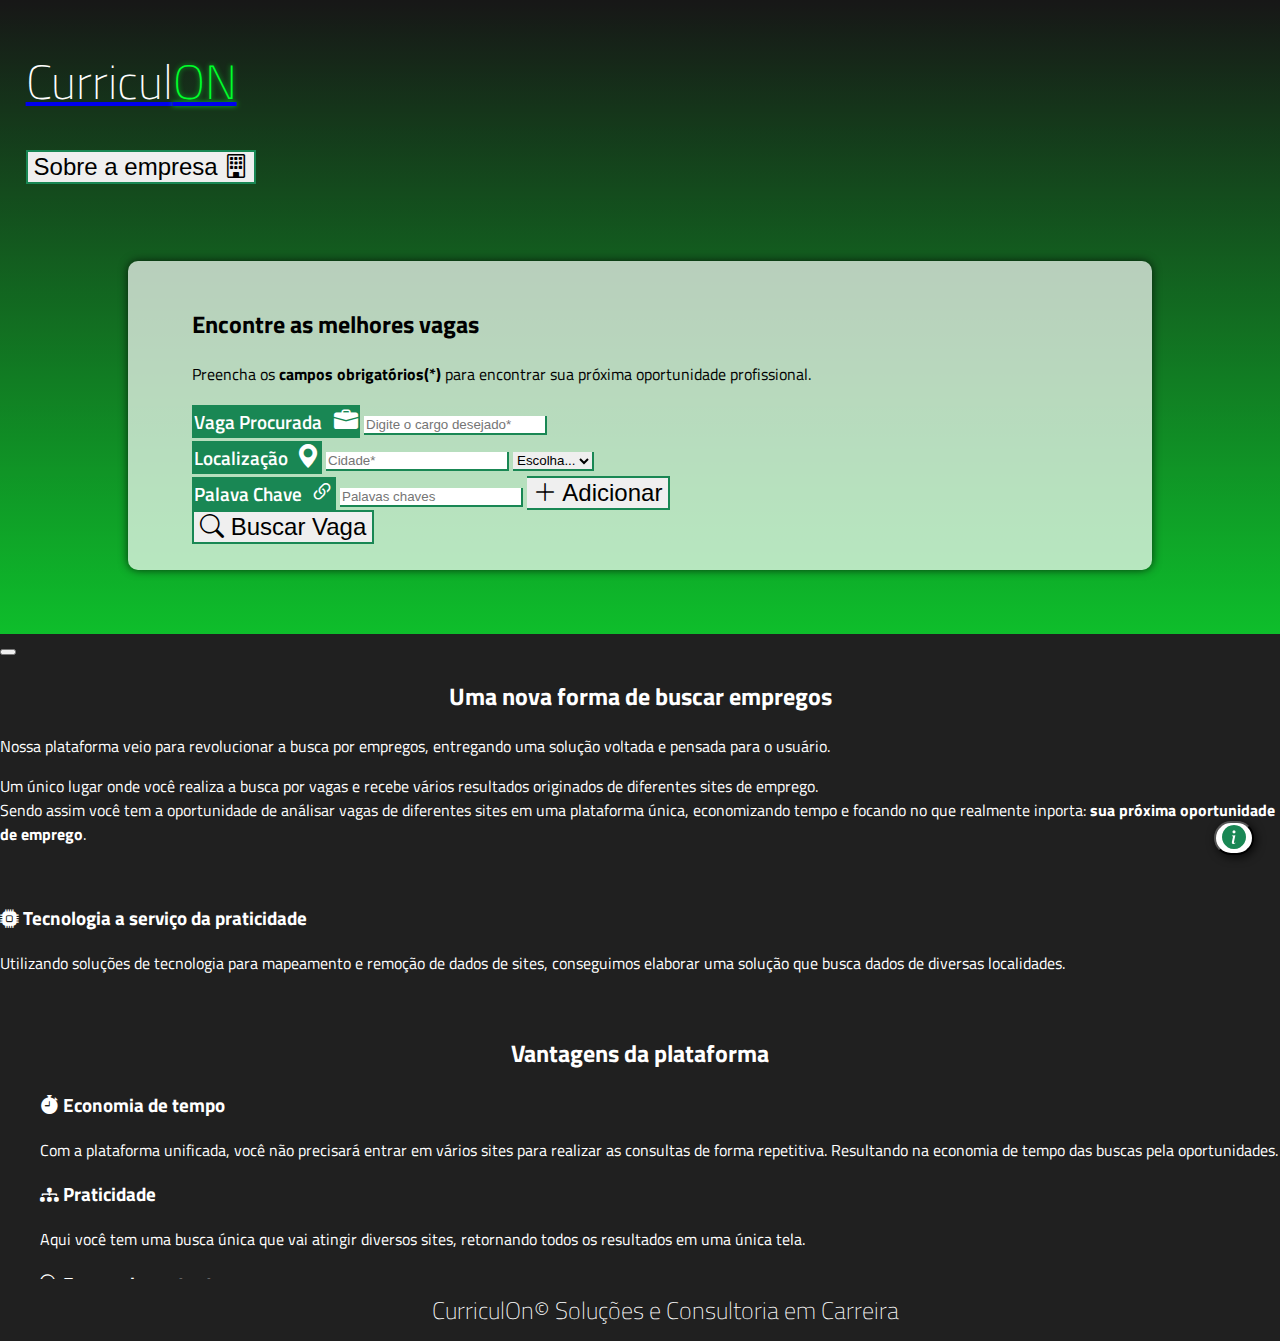
==== index.html @ b9000842 "Initial Commit" ====
<!DOCTYPE html>
<html lang="pt-BR">
<head>
    <meta charset="UTF-8">
    <meta http-equiv="X-UA-Compatible" content="IE=edge">
    <meta name="viewport" content="width=device-width, initial-scale=1.0">

    <link href="https://cdn.jsdelivr.net/npm/bootstrap@5.1.3/dist/css/bootstrap.min.css" rel="stylesheet" integrity="sha384-1BmE4kWBq78iYhFldvKuhfTAU6auU8tT94WrHftjDbrCEXSU1oBoqyl2QvZ6jIW3" crossorigin="anonymous">
    <script src="https://cdn.jsdelivr.net/npm/bootstrap@5.1.3/dist/js/bootstrap.bundle.min.js" integrity="sha384-ka7Sk0Gln4gmtz2MlQnikT1wXgYsOg+OMhuP+IlRH9sENBO0LRn5q+8nbTov4+1p" crossorigin="anonymous"></script>

    <link rel="stylesheet" href="./estilos/base.css">
    <link rel="stylesheet" href="./estilos/index.css">
    <script src="./scripts/vagasScript.js"></script>
    <script src="./scripts/utilsJson.js"></script>

    <title>CurriculOn Plataform</title>
</head>

<body>
    <div class="content">
        <nav class="navbar navbar-light">
            <div class="container-fluid">
                <a href="index.html" class="navbar-brand curriculOn" href="#">
                    <h1>
                        Curricul<span class="on">ON</span><i class="bi bi-power">N</i>
                    </h1>
                </a>
                <button type="button" class="btn btn-outline-light btn-header">
                    <span class="texto-desktop">Sobre a empresa</span>
                    <i class="bi bi-building"></i>
                </button>
            </div>
        </nav>

        <form class="busca-vaga-form" action="paginas/busca.html" onkeydown="return event.key != 'Enter';">
            <h2>Encontre as melhores vagas</h2>
            <p>Preencha os <strong>campos obrigatórios(*)</strong> para encontrar sua próxima oportunidade profissional.</p>
            <div class="input-group mb-3">
                <span class="input-group-text" id="span-vaga-procurada"><span class="texto-desktop">Vaga Procurada&nbsp;&nbsp;</span> <i class="bi bi-briefcase-fill"></i></span>
                <input placeholder="Digite o cargo desejado*" type="text" class="form-control" aria-label="Sizing example input" aria-describedby="span-vaga-procurada" required>
            </div>
            <div class="input-group mb-3">
                <span class="input-group-text" id="span-localizacao"><span class="texto-desktop">Localização&nbsp;</span> <i class="bi bi-geo-alt-fill"></i></span>
                <input placeholder="Cidade*" type="text" class="form-control w-50" aria-label="Sizing example input" aria-describedby="span-localizacao" required>
                <select class="form-select" id="input-estado" aria-describedby="span-localizacao" required>
                    <option selected>Escolha...</option>
                    <script>
                        window.onload = carregaConfiguracoes();
                    </script>
                </select>
            </div>
            <div class="input-group mb-3">
                <span class="input-group-text" id="span-palavra-chave"><span class="texto-desktop">Palava Chave&nbsp;</span> <i class="bi bi-link-45deg"></i></span>
                <input placeholder="Palavas chaves" id="input-palavra-chave" type="text" class="form-control" aria-label="Sizing example input" aria-describedby="span-palavra-chave">
                <script>
                    const elem = document.getElementById('input-palavra-chave');
                    elem.addEventListener('keypress', function(e){
                        if(e.keyCode == 13)
                        {
                            adicionaPalavraChave();
                        }
                    })
                </script>
                <button class="btn btn-outline-success" onclick="adicionaPalavraChave()" type="button"><i class="bi bi-plus-lg"></i><span class="texto-desktop"> Adicionar</span></button>
            </div>

            <div class="palavras-chave" id="palavras-chave"></div>

            <div class="d-grid gap-2">
                <button class="btn btn-outline-success btn-buscar-vaga" type="submit">
                    <i class="bi bi-search"></i>
                    <span class="texto-desktop">Buscar Vaga</span>
                </button>
            </div>
        </form>

        <button class="btn btn-informacoes" data-bs-toggle="offcanvas" data-bs-target="#offcanvasRight" aria-controls="offcanvasRight" type="submit">
            <i class="bi bi-info-circle-fill"></i>
        </button>

        <div class="offcanvas offcanvas-end" tabindex="-1" id="offcanvasRight" aria-labelledby="offcanvasRightLabel">
            <div class="offcanvas-header">
            <button type="button" class="btn-close btn-close-white text-reset" data-bs-dismiss="offcanvas" aria-label="Close"></button>
            </div>
            <div class="offcanvas-body">
                <h2 style="text-align:center">Uma nova forma de buscar empregos</h2>
                <p>
                    Nossa plataforma veio para revolucionar a busca por empregos,
                    entregando uma solução voltada e pensada para o usuário.
                </p>
                <p>
                    Um único lugar onde você realiza a busca por vagas e recebe vários
                    resultados originados de diferentes sites de emprego.<br/>
                    Sendo assim você tem a oportunidade de análisar vagas de diferentes
                    sites em uma plataforma única, economizando tempo e focando no que
                    realmente inporta: <strong>sua próxima oportunidade de emprego</strong>.
                </p><br/>
                
                <h3><i class="bi bi-cpu-fill"></i> Tecnologia a serviço da praticidade</h3>
                <p>
                    Utilizando soluções de tecnologia para mapeamento e remoção de dados
                    de sites, conseguimos elaborar uma solução que busca dados de diversas
                    localidades.
                </p><br/>

                <h2 style="text-align:center">Vantagens da plataforma</h2>
                <ul>
                    <li>
                        <h3><i class="bi bi-stopwatch-fill"></i> Economia de tempo</h3>
                        <p>
                            Com a plataforma unificada, você não precisará entrar em vários
                            sites para realizar as consultas de forma repetitiva. 
                            Resultando na economia de tempo das buscas pela oportunidades.
                        </p>
                    </li>
                    <li>
                        <h3><i class="bi bi-diagram-3-fill"></i> Praticidade</h3>
                        <p>
                            Aqui você tem uma busca única que vai atingir diversos sites,
                            retornando todos os resultados em uma única tela.
                        </p>
                    </li>
                    <li>
                        <h3><i class="bi bi-search"></i> Foco no importante</h3>
                        <p>
                            Com todos os resultados em uma única tela, 
                            você terá a oportunidade de ter foco total
                            na análise das vagas.
                        </p>
                    </li>
                </ul>
            </div>
        </div>

        <footer>
            CurriculOn&copy; Soluções e Consultoria em Carreira
        </footer>
    </div>
</body>
</html>
---- estilos/base.css ----
@import url('https://fonts.googleapis.com/css2?family=Titillium+Web:ital,wght@0,200;0,300;0,400;0,600;0,700;0,900;1,200;1,300;1,400;1,600;1,700&display=swap');
@import url("https://cdn.jsdelivr.net/npm/bootstrap-icons@1.7.0/font/bootstrap-icons.css");

html, body{
    /* background: linear-gradient(white, rgb(0, 255, 43)),url("https://trdpsa.com/wp-content/uploads/2021/03/job-bank.jpg"); */
    /* background-color: linear-gradient(white, rgb(0, 255, 43)); */
    background-attachment: fixed;

    background-image: linear-gradient(rgb(0, 0, 0, 0.7), rgba(0, 255, 43, 0.8)), url('https://trdpsa.com/wp-content/uploads/2021/03/job-bank.jpg');
    background-size: cover;
    background-position: center;
    background-repeat: no-repeat, no-repeat;

    height: 100%;
    padding: 0;
    margin: 0;

    font-family: 'Titillium Web', sans-serif;
    font-size: 16px;
}
.content{
    min-height: 100%;
    position: relative;
}

.navbar{
    padding: 1% 2%;
}
.navbar .btn-header{
    font-size: 1.5rem;
    border: 2px solid #198754;
}

.btn-outline-light:hover{
    color: #198754;
}


h1{
    color: white;
    font-size: 3rem;
    font-weight: 100;
}

.on{
    color: rgb(0, 255, 43);
    text-shadow: 0 0 5px rgba(0, 255, 43, 0.7);
    transition: 0.5s;
}
.curriculOn i{
    color: rgb(0, 255, 43);
    text-shadow: 0 0 5px rgba(0, 255, 43, 0.7);
    transition: 0.2s;
    font-style: normal;
    font-weight: 300;
    transition: 0.5s;
    display: none;
}
.curriculOn:hover i{
    display: inline;
}
.curriculOn:hover .on{
    display: none;
}

footer{
    padding: 1% 2%;
    background-color: rgb(32, 32, 32);
    color: #fff;

    font-size: 1.5rem;
    font-weight: 100;
    text-align:  center;

    position:absolute;
    bottom:0;
    width:100%;
}

li{
    list-style: none;
}

.hidden{
    display: none;
}

@media only screen and (max-width: 600px) {
    .texto-desktop{
        display: none;
    }
}
---- estilos/index.css ----
.busca-vaga-form{
    width: 70%;
    margin: 5% auto 5% auto;
    padding: 2% 5%;
    background-color: rgba(255, 255, 255, 0.7);
    border-radius: 10px;
    box-shadow: 0 0 10px rgba(0, 0, 0, 0.7);
}

.input-group-text{
    background-color: #198754;
    border: 2px solid #198754;

    color: white;
    font-size: 1.2rem;
    font-weight: 600;
}
.input-group-text .bi, .input-group .bi{
    font-size: 1.5rem;
}
.input-group button{
    border: 2px solid #198754;
    border-left: none;
    font-size: 1.5rem;
}
.form-control, .form-select{
    border: none;
    border-bottom: 2px solid #198754;
    border-right: 2px solid #198754;
    border-top-right-radius: 0%;
    transition: 0.5s;
}
.form-select:focus, .form-control:focus {
    box-shadow: inset 0 0 10px rgba(0, 0, 0, 0.5);
    outline: 0;
    border-bottom: 3px solid #198754;
    border-right: 3px solid #198754;
}

.palavra-chave{
    font-size: 1rem;
    transition: 0.5s;
    background-color: #198754;
    margin: 0% 0.5% 2% 0.5%;
}
.palavra-chave:hover{
    cursor: pointer;
}

.del{
    background-color: rgba(220, 53, 70, 1);
}
.del::after{
    content: " X";
    font-weight: 100;
}

.btn-buscar-vaga{
    border: 2px solid #198754;
    font-size: 1.5rem;
    font-weight: 500;
    transition: 0.5s;
}

.conteudo-1, .conteudo-2{
    display: grid;
    grid-template-columns: 1fr 1fr;
    box-shadow: inset 0 0 20px rgba(0, 0, 0, 1);
}
.conteudo-1 div, .conteudo-2 div{
    padding: 3%;
}
.conteudo-1 img, .conteudo-2 img{
    max-width: 700px;
    width: 100%;
}


.btn-informacoes{
    position: fixed;
    bottom: 5%;
    right: 2%;

    border-radius: 50px;
    background-color: white;
    color: #198754;
    font-size: 1.5rem;
    box-shadow: 2px 2px 10px rgba(0, 0, 0, 0.8);
    z-index: 1;
}
.btn-informacoes:hover{
    color: #198754;
}
.btn-informacoes:hover::after{
    content: " Sobre a ferramenta";
    transition: 0.5s;
}

.offcanvas{
    background-color: rgb(32, 32, 32);
    color: white;
}

@media only screen and (max-width: 600px) {
    .busca-vaga-form{
        width: 95%;
    }
    .conteudo-1, .conteudo-2{
        grid-template-columns: 1fr;
    }
}
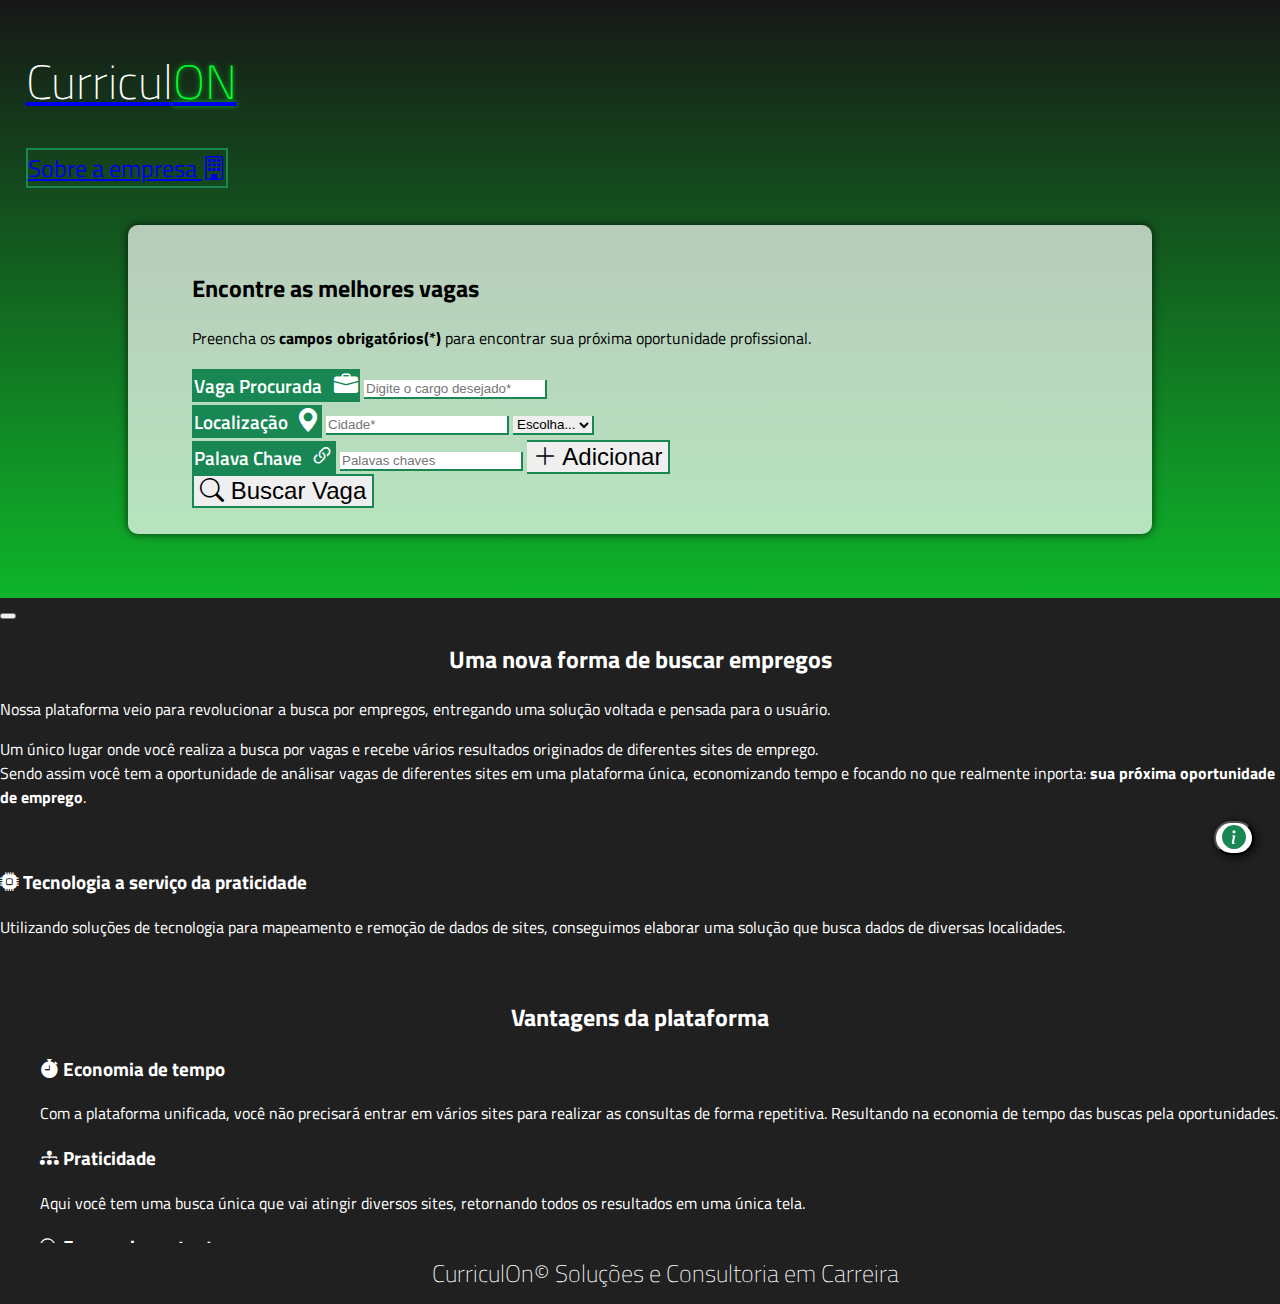
==== commit 8d1258df: "Project Update: Adding page - About the company" ====
--- a/index.html
+++ b/index.html
@@ -25,10 +25,10 @@
                         Curricul<span class="on">ON</span><i class="bi bi-power">N</i>
                     </h1>
                 </a>
-                <button type="button" class="btn btn-outline-light btn-header">
+                <a href="./paginas/sobre.html" type="button" class="btn btn-outline-light btn-header">
                     <span class="texto-desktop">Sobre a empresa</span>
                     <i class="bi bi-building"></i>
-                </button>
+                </a>
             </div>
         </nav>
 
--- a/estilos/index.css
+++ b/estilos/index.css
@@ -1,6 +1,6 @@
 .busca-vaga-form{
     width: 70%;
-    margin: 5% auto 5% auto;
+    margin: 2% auto 5% auto;
     padding: 2% 5%;
     background-color: rgba(255, 255, 255, 0.7);
     border-radius: 10px;
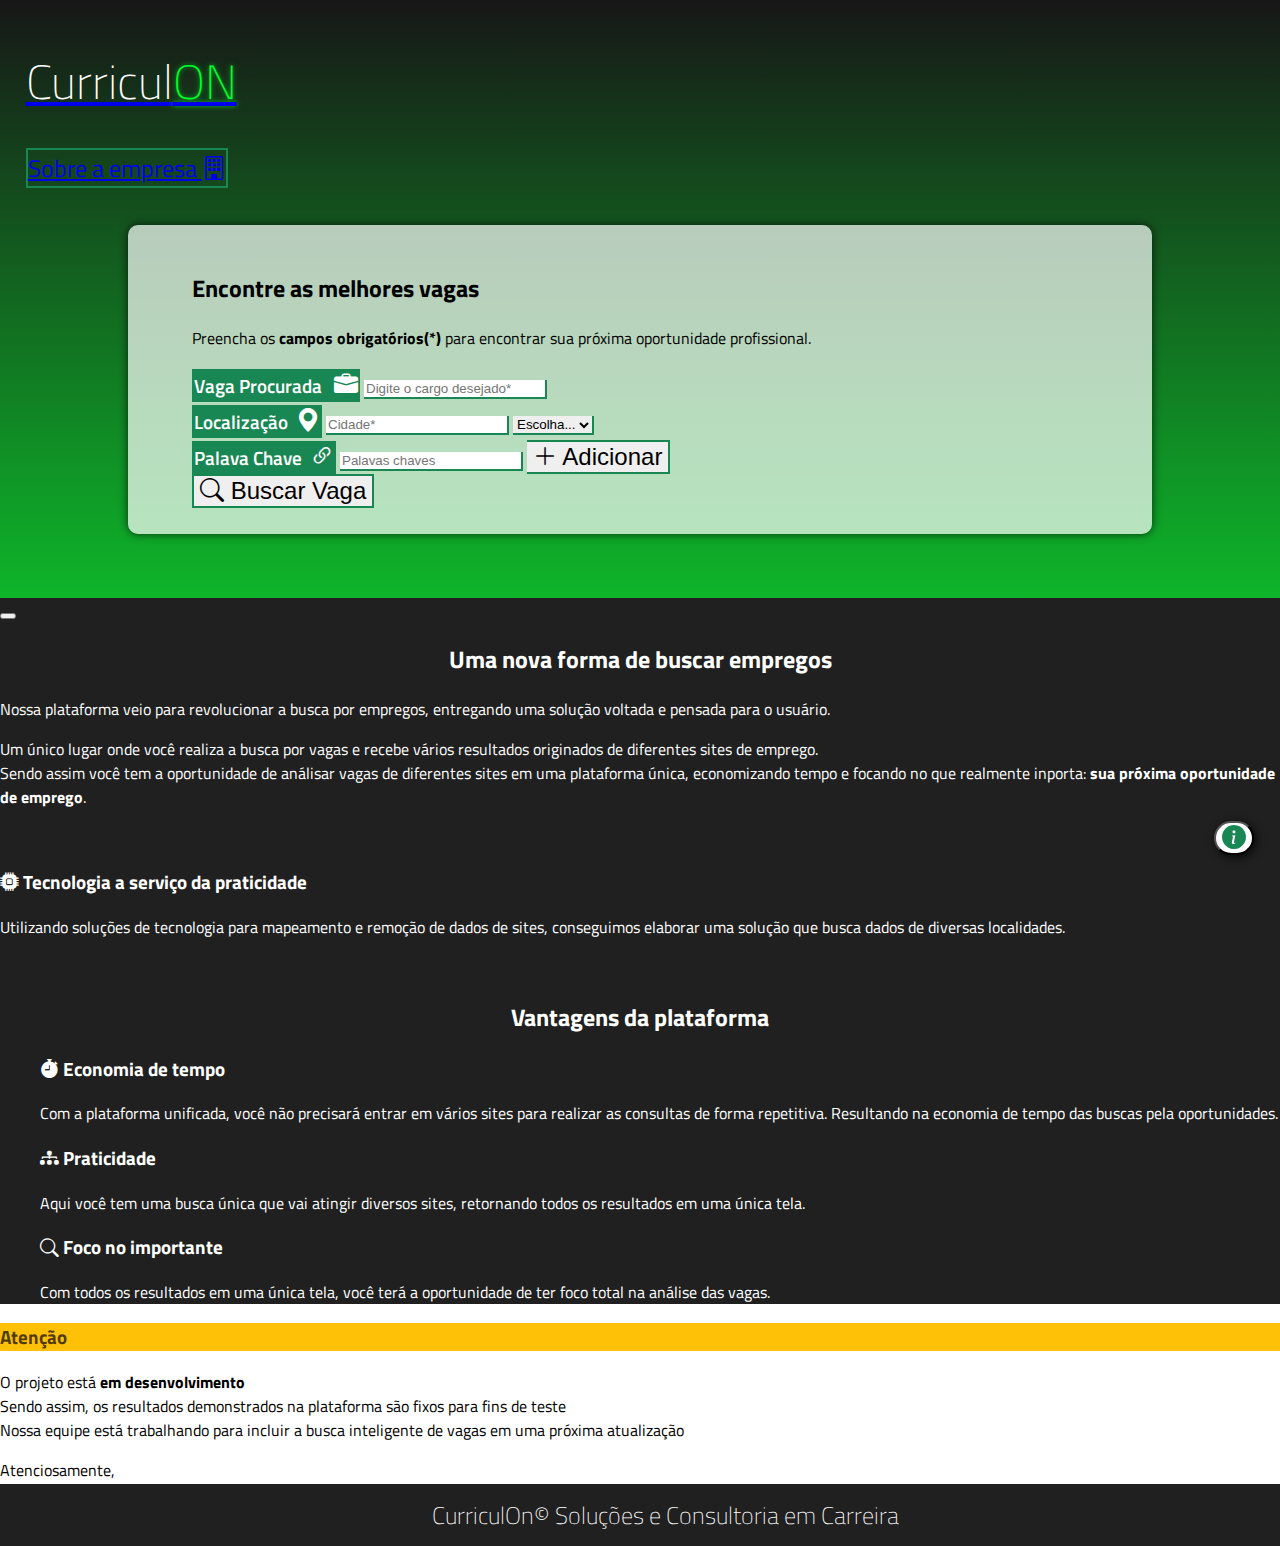
==== commit 84e4a520: "Project Update: Adding modals" ====
--- a/index.html
+++ b/index.html
@@ -12,6 +12,7 @@
     <link rel="stylesheet" href="./estilos/index.css">
     <script src="./scripts/vagasScript.js"></script>
     <script src="./scripts/utilsJson.js"></script>
+    <script type="text/javascript" src="https://code.jquery.com/jquery-1.7.1.min.js"></script>
 
     <title>CurriculOn Plataform</title>
 </head>
@@ -132,6 +133,36 @@
             </div>
         </div>
 
+        <div id="modal-info-teste" class="modal" tabindex="-1">
+            <div class="modal-dialog">
+              <div class="modal-content">
+                <div class="modal-header">
+                  <h3 class="modal-title">Atenção</h3>
+                </div>
+                <div class="modal-body">
+                    <p>
+                        O projeto está <strong>em desenvolvimento</strong><br/>
+                        Sendo assim, os resultados demonstrados na plataforma são fixos para fins de teste<br/>
+                        Nossa equipe está trabalhando para incluir a busca inteligente de vagas em uma próxima atualização
+                    </p>
+                    <p clss="assinatura">
+                        Atenciosamente,<br/>
+                        Equipe CurriculOn
+                    </p>
+                </div>
+                <div class="modal-footer">
+                  <button type="button" class="btn btn-outline-dark" data-bs-dismiss="modal">Ok, estou ciente</button>
+                </div>
+              </div>
+            </div>
+        </div>
+
+        <script type="text/javascript">
+            $(window).on('load', function() {
+                $('#modal-info-teste').modal('show');
+            });
+        </script>
+
         <footer>
             CurriculOn&copy; Soluções e Consultoria em Carreira
         </footer>
--- a/estilos/index.css
+++ b/estilos/index.css
@@ -101,6 +101,13 @@
     color: white;
 }
 
+
+.modal-header{
+    background-color: #ffc107;
+    color: rgba(0, 0, 0, 0.7);
+}
+
+
 @media only screen and (max-width: 600px) {
     .busca-vaga-form{
         width: 95%;
